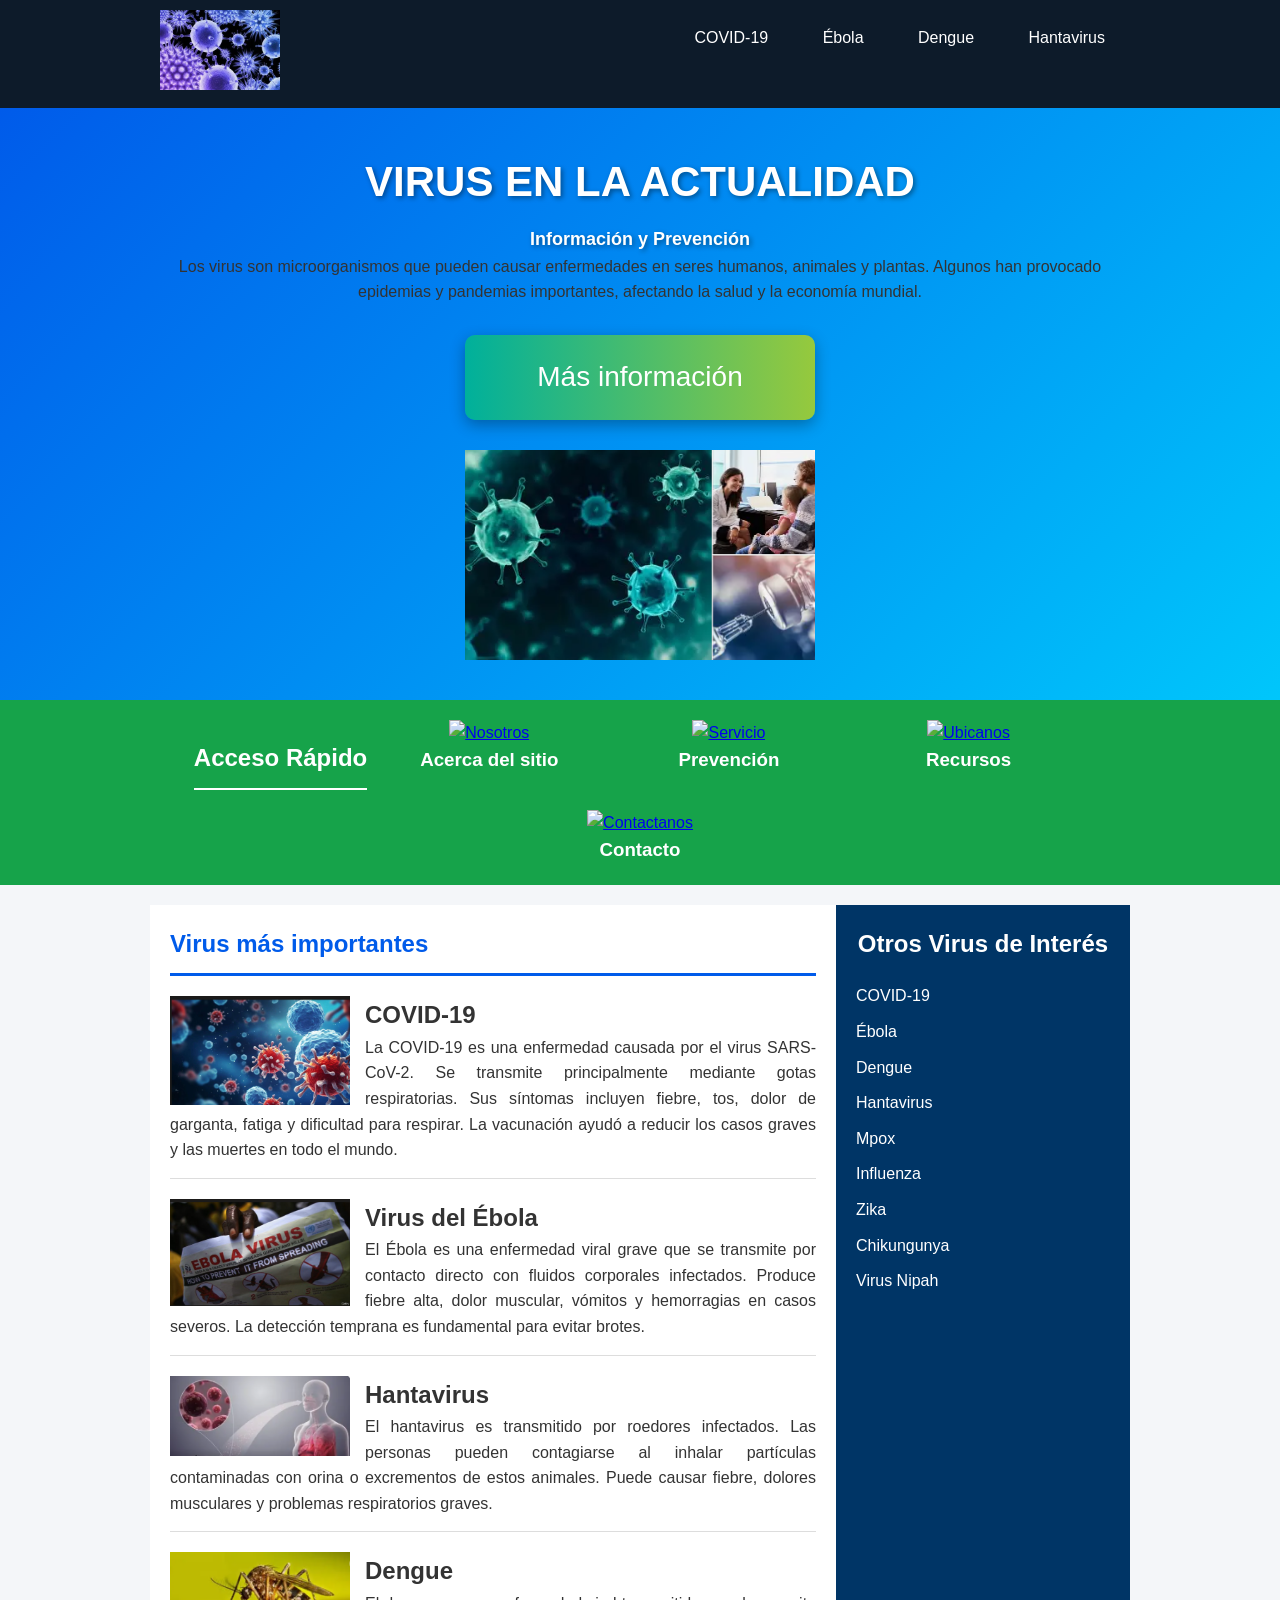
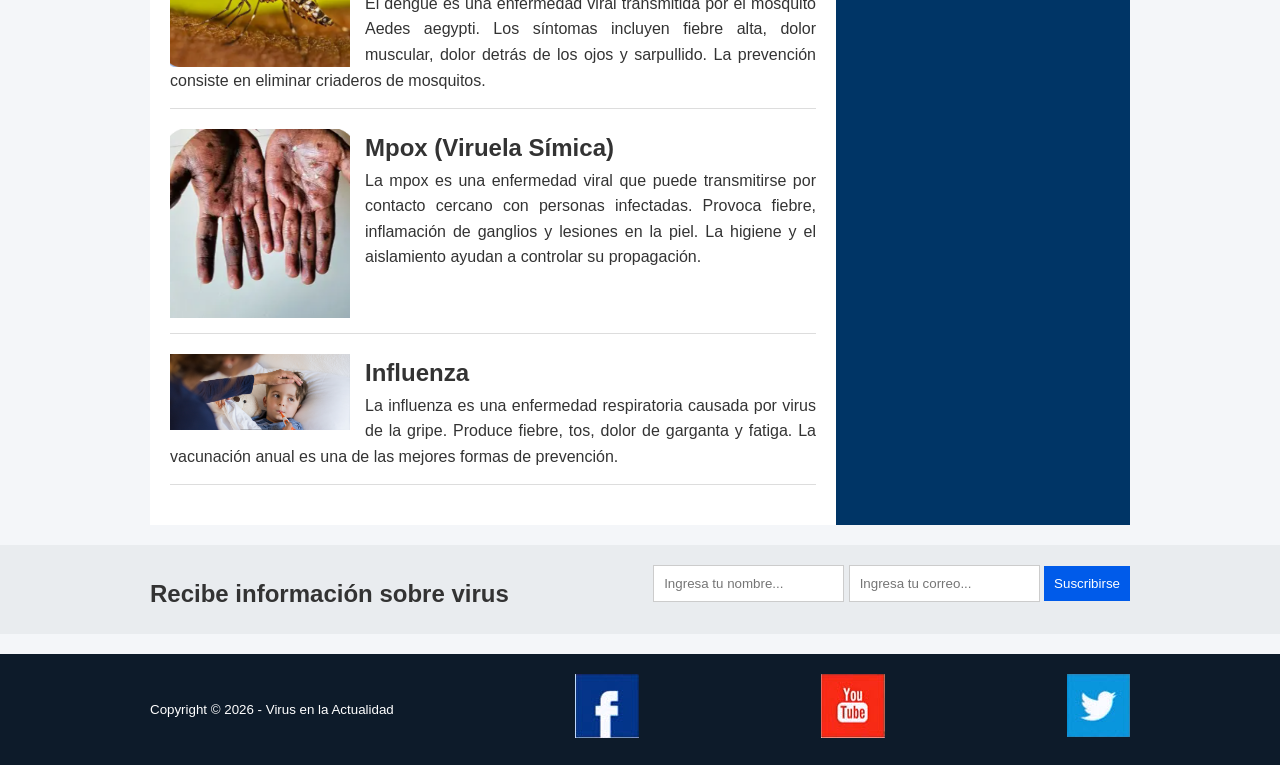
==== index.html @ 53bd7076 "Update index.html" ====
<!DOCTYPE html>
<html lang="es">
<head>
<meta charset="UTF-8">
<meta name="viewport" content="width=device-width, initial-scale=1.0">
<title>Virus en la Actualidad</title>
<link rel="stylesheet" href="estil.css">
</head>

<body>

<header class="encabezado">
<div class="contenedor">

<a href="#" class="logo">
<img src="viruss.png" alt="Virus" width="120">
</a>


<nav>
<ul>
<li><a href="https://www.bing.com/ck/a?!&&p=8088e3fd26302b618a4371f8c829cdefe74ec4a25e5c1a34352c45a4f278e9b9JmltdHM9MTc4MTkxMzYwMA&ptn=3&ver=2&hsh=4&fclid=2a15d539-ee4e-61a8-2cea-c01eef7c60af&psq=covid-19&u=a1aHR0cHM6Ly93d3cubWF5b2NsaW5pYy5vcmcvZXMvZGlzZWFzZXMtY29uZGl0aW9ucy9jb3JvbmF2aXJ1cy9zeW1wdG9tcy1jYXVzZXMvc3ljLTIwNDc5OTYz">COVID-19</a></li>
<li><a href="https://www.bing.com/ck/a?!&&p=b8801605aeb60d02ddc36e6dda9c9af14cb574bf9936cf6f9daf0dab39417d1cJmltdHM9MTc4MTkxMzYwMA&ptn=3&ver=2&hsh=4&fclid=2a15d539-ee4e-61a8-2cea-c01eef7c60af&psq=%c3%89bola&u=a1aHR0cHM6Ly91bmFtZ2xvYmFsLnVuYW0ubXgvZ2xvYmFsX3JldmlzdGEvZWJvbGEtcXVlLWVzLXRyYW5zbWlzaW9uLWJyb3RlLXJkYy8">Ébola</a></li>
<li><a href="https://www.bing.com/ck/a?!&&p=613de1f64ad83415f13c2f3c45b15a337dd0c11873d47c73e52eed023ac76e7bJmltdHM9MTc4MTkxMzYwMA&ptn=3&ver=2&hsh=4&fclid=2a15d539-ee4e-61a8-2cea-c01eef7c60af&psq=Dengue&u=a1aHR0cHM6Ly93d3cuaW1zcy5nb2IubXgvc2FsdWQtZW4tbGluZWEvZGVuZ3Vl">Dengue</a></li>
<li><a href="https://www.bing.com/ck/a?!&&p=617dfa1fc1cedbffe3a6c5efe91ef09f576ca8479c7de5b5a6b8d64e42c54484JmltdHM9MTc4MTkxMzYwMA&ptn=3&ver=2&hsh=4&fclid=2a15d539-ee4e-61a8-2cea-c01eef7c60af&psq=Hantavirus&u=a1aHR0cHM6Ly9oYW50YXZpcnVzbWFwLmNvbS8">Hantavirus</a></li>
</ul>
</nav>

</div>
</header>
<div class="presentacion">
<div class="contenedor">

<div class="introduccion-presentacion">
<h1>VIRUS EN LA ACTUALIDAD<br><span>Información y Prevención</span></h1>

<p>
Los virus son microorganismos que pueden causar enfermedades en seres humanos,
animales y plantas. Algunos han provocado epidemias y pandemias importantes,
afectando la salud y la economía mundial.
</p>

<a href="anteproyecto1.html" class="aprender-mas">
Más información
</a>

</div>

<img src="virus.png" alt="Virus" width="350">

</div>
</div>

<section class="acceso-rapido">

<div class="contenedor">

<h2>Acceso Rápido</h2>

<figure>
                     <a href="#"><img src="imagen/icono1.jpg" alt="Nosotros"></a>
                    <figcaption><h3><a href="Acerca del sitio.html">Acerca del sitio</a></h3></figcaption>
                </figure>
                <figure>
                    <a href="#"><img src="imagen/icono2.jpg" alt="Servicio"></a>
                    <figcaption><h3><a href="Prevención.html">Prevención</a></h3></figcaption>
                </figure>
                <figure>
                    <a href="#"><img src="imagen/icono3.jpg" alt="Ubicanos"></a>
                    <figcaption><h3><a href="Recursos.html">Recursos</a></h3></figcaption>
                </figure>
                <figure>
                    <a href="#"><img src="imagen/icono4.jpg" alt="Contactanos"></a>
                    <figcaption><h3><a href="Contacto.html">Contacto</a></h3></figcaption>
                </figure>
                </ul>
        </div>
    </section>  
<div class="bloque-contenido">

<div class="contenedor">

<main class="articulos">

<h2>Virus más importantes</h2>

<article>

<img src="covid.png" alt="COVID-19" width="200">

<h1>COVID-19</h1>

<p>
La COVID-19 es una enfermedad causada por el virus SARS-CoV-2.
Se transmite principalmente mediante gotas respiratorias.
Sus síntomas incluyen fiebre, tos, dolor de garganta,
fatiga y dificultad para respirar. La vacunación ayudó a reducir
los casos graves y las muertes en todo el mundo.
</p>

</article>

<article>

<img src="ebola.png" alt="Ébola" width="200">

<h1>Virus del Ébola</h1>

<p>
El Ébola es una enfermedad viral grave que se transmite por contacto
directo con fluidos corporales infectados. Produce fiebre alta,
dolor muscular, vómitos y hemorragias en casos severos.
La detección temprana es fundamental para evitar brotes.
</p>

</article>

<article>

<img src="hantavirus.png" alt="Hantavirus" width="300">

<h1>Hantavirus</h1>

<p>
El hantavirus es transmitido por roedores infectados.
Las personas pueden contagiarse al inhalar partículas contaminadas
con orina o excrementos de estos animales.
Puede causar fiebre, dolores musculares y problemas respiratorios graves.
</p>

</article>

<article>

<img src="dengue.png" alt="Dengue" width="300">

<h1>Dengue</h1>

<p>
El dengue es una enfermedad viral transmitida por el mosquito
Aedes aegypti. Los síntomas incluyen fiebre alta,
dolor muscular, dolor detrás de los ojos y sarpullido.
La prevención consiste en eliminar criaderos de mosquitos.
</p>

</article>

<article>

<img src="mpox.png" alt="Mpox" width="200">

<h1>Mpox (Viruela Símica)</h1>

<p>
La mpox es una enfermedad viral que puede transmitirse por
contacto cercano con personas infectadas.
Provoca fiebre, inflamación de ganglios y lesiones en la piel.
La higiene y el aislamiento ayudan a controlar su propagación.
</p>

</article>

<article>

<img src="influenza.png" alt="Influenza" width="300">

<h1>Influenza</h1>

<p>
La influenza es una enfermedad respiratoria causada por virus
de la gripe. Produce fiebre, tos, dolor de garganta y fatiga.
La vacunación anual es una de las mejores formas de prevención.
</p>

</article>






</main>

<aside class="complementario">

<h2>Otros Virus de Interés</h2>

<ul>
<li><a href="https://coronavirus.onu.org.mx/coronavirus/acerca-del-virus">COVID-19</a></li>
<li><a href="https://www.bing.com/ck/a?!&&p=08e85123208a17f2c3b0379598f9537868cf79326a3cc9b6c65a97b20eec8429JmltdHM9MTc4MTkxMzYwMA&ptn=3&ver=2&hsh=4&fclid=2a15d539-ee4e-61a8-2cea-c01eef7c60af&psq=%c3%89bola&u=a1aHR0cHM6Ly93d3cud2hvLmludC9lcy9uZXdzLXJvb20vZmFjdC1zaGVldHMvZGV0YWlsL2Vib2xhLWRpc2Vhc2U">Ébola</a></li>
<li><a href="https://www.bing.com/ck/a?!&&p=9e12b736009599c455ff238015ff511659f514eae9f5d7434d06a8574b0aaf9cJmltdHM9MTc4MTkxMzYwMA&ptn=3&ver=2&hsh=4&fclid=2a15d539-ee4e-61a8-2cea-c01eef7c60af&psq=Dengue&u=a1aHR0cHM6Ly93d3cud2hvLmludC9lcy9uZXdzLXJvb20vZmFjdC1zaGVldHMvZGV0YWlsL2Rlbmd1ZS1hbmQtc2V2ZXJlLWRlbmd1ZQ">Dengue</a></li>
<li><a href="https://www.bing.com/ck/a?!&&p=5f7cc29bcc823e5db4ca0beb638b256f4b17177b706b77f1007e412bdd6699fcJmltdHM9MTc4MTkxMzYwMA&ptn=3&ver=2&hsh=4&fclid=2a15d539-ee4e-61a8-2cea-c01eef7c60af&psq=Hantavirus&u=a1aHR0cHM6Ly93d3cuY2RjLmdvdi9oYW50YXZpcnVzL2VzL2Fib3V0L3NvYnJlLWVsLWhhbnRhdmlydXMuaHRtbA">Hantavirus</a></li>
<li><a href="https://www.bing.com/ck/a?!&&p=7352bfc5c74ef43f81c7f2d03465a277a0c517920f272734f977e028537d4690JmltdHM9MTc4MTkxMzYwMA&ptn=3&ver=2&hsh=4&fclid=2a15d539-ee4e-61a8-2cea-c01eef7c60af&psq=Mpox&u=a1aHR0cHM6Ly93d3cud2hvLmludC9lcy9uZXdzLXJvb20vZmFjdC1zaGVldHMvZGV0YWlsL21wb3g">Mpox</a></li>
<li><a href="https://www.bing.com/ck/a?!&&p=5113dee417f79f431041afbc929b39a341dda16506631aff0552a198eb07ed98JmltdHM9MTc4MTkxMzYwMA&ptn=3&ver=2&hsh=4&fclid=2a15d539-ee4e-61a8-2cea-c01eef7c60af&psq=Influenza&u=a1aHR0cHM6Ly93d3cubWF5b2NsaW5pYy5vcmcvZXMvZGlzZWFzZXMtY29uZGl0aW9ucy9mbHUvc3ltcHRvbXMtY2F1c2VzL3N5Yy0yMDM1MTcxOQ">Influenza</a></li>
<li><a href="https://www.bing.com/ck/a?!&&p=1daa20f4018fedd961c7405f29c15f6197e7b600e5abcdaf88a882cb2bcedb5cJmltdHM9MTc4MTkxMzYwMA&ptn=3&ver=2&hsh=4&fclid=2a15d539-ee4e-61a8-2cea-c01eef7c60af&psq=Zika&u=a1aHR0cHM6Ly93d3cud2hvLmludC9lcy9uZXdzLXJvb20vZmFjdC1zaGVldHMvZGV0YWlsL3ppa2EtdmlydXM">Zika</a></li>
<li><a href="https://www.bing.com/ck/a?!&&p=ad3f4e883d758ebd6774cbf3efd996002b14212c4f59ab68ae8babac08303181JmltdHM9MTc4MTkxMzYwMA&ptn=3&ver=2&hsh=4&fclid=2a15d539-ee4e-61a8-2cea-c01eef7c60af&psq=Chikungunya&u=a1aHR0cHM6Ly93d3cuZ29iLm14L3NhbHVkL2FydGljdWxvcy90b2RvLXNvYnJlLWZpZWJyZS1jaGlrdW5ndW55YQ">Chikungunya</a></li>
<li><a href="https://www.bing.com/ck/a?!&&p=16096ea0c3135d09c52491971f4f9fad7022aa91ecc2b3bc07928d7e3c83456dJmltdHM9MTc4MTkxMzYwMA&ptn=3&ver=2&hsh=4&fclid=2a15d539-ee4e-61a8-2cea-c01eef7c60af&psq=Virus+Nipah&u=a1aHR0cHM6Ly93d3cud2hvLmludC9lcy9uZXdzLXJvb20vZmFjdC1zaGVldHMvZGV0YWlsL25pcGFoLXZpcnVz">Virus Nipah</a></li>

</ul>

</aside>

</div>

</div>

<section class="suscripcion">

<div class="contenedor">

<h2>Recibe información sobre virus</h2>

<form>

<input type="text" placeholder="Ingresa tu nombre..." required>

<input type="email" placeholder="Ingresa tu correo..." required>

<input type="submit" value="Suscribirse">

</form>

</div>

</section>

<footer class="piedepagina">

<div class="contenedor">

<small>
Copyright © 2026 - Virus en la Actualidad
</small>
 <a href="#" title="FaceBook"><img src="imagen/face.jpg" alt="facebook"></a>
    <a href="#" title="Youtube"><img src="imagen/you.jpg" alt="youtube"></a>
    <a href="#" title="twitter"><img src="imagen/twit.jpg" alt="twitter"></a>
</div>

</footer>

</body>
</html>
---- estil.css ----
*{
    box-sizing:border-box;
    margin:0;
    padding:0;
}

body{
    font-family:'Segoe UI', Arial, sans-serif;
    font-size:16px;
    line-height:1.6;
    background:#f4f6f9;
    color:#333;
}

.contenedor{
    width:980px;
    margin:auto;
}

/* ENCABEZADO */
.encabezado{
    background:#0d1b2a;
    overflow:hidden;
}

.logo{
    float:left;
    padding:10px;
}

.encabezado nav{
    float:right;
}

.encabezado nav ul{
    list-style:none;
}

.encabezado nav ul li{
    display:inline-block;
}

.encabezado nav ul li a{
    display:block;
    color:white;
    padding:25px;
    text-decoration:none;
    transition:.3s;
}

.encabezado nav ul li a:hover{
    background:#1b263b;
}

/* PRESENTACIÓN */
.presentacion{
    background:linear-gradient(135deg,#005bea,#00c6fb);
    overflow:hidden;
    padding:40px 0;
}

.introduccion-presentacion{
    text-align:center;
}

.introduccion-presentacion h1{
    color:white;
    font-size:42px;
    text-shadow:2px 2px 5px rgba(0,0,0,.4);
}

.introduccion-presentacion h1 span{
    display:block;
    font-size:18px;
    margin-top:10px;
}

.aprender-mas{
    display:block;
    width:350px;
    margin:30px auto;
    padding:20px;
    text-align:center;
    text-decoration:none;
    color:white;
    font-size:28px;
    border-radius:10px;
    background:linear-gradient(to right,#00b09b,#96c93d);
    box-shadow:0 5px 15px rgba(0,0,0,.3);
    transition:.3s;
}

.aprender-mas:hover{
    transform:scale(1.05);
}

.presentacion img{
    display:block;
    margin:auto;
}

/* ACCESO RÁPIDO */
.acceso-rapido{
    background:#16a34a;
    text-align:center;
    padding:20px 0;
}

.acceso-rapido h2{
    color:white;
    margin-bottom:20px;
    border-bottom:2px solid white;
    display:inline-block;
    padding-bottom:10px;
}

.acceso-rapido figure{
    display:inline-block;
    width:24%;
    text-align:center;
}

.acceso-rapido h3 a{
    color:white;
    text-decoration:none;
}

/* CONTENIDO */
.bloque-contenido{
    margin-top:20px;
}

.bloque-contenido .contenedor{
    display:flex;
}

.articulos{
    width:70%;
    background:white;
    padding:20px;
}

.articulos h2{
    color:#005bea;
    margin-bottom:20px;
    border-bottom:3px solid #005bea;
    padding-bottom:10px;
}

.articulos article{
    margin-bottom:20px;
    overflow:hidden;
    border-bottom:1px solid #ddd;
    padding-bottom:15px;
}

.articulos img{
    float:left;
    margin-right:15px;
    width:180px;
}

.articulos article h1 a{
    color:#333;
    text-decoration:none;
}

.articulos article h1 a:hover{
    color:#005bea;
}

.articulos article p{
    text-align:justify;
}

/* BARRA LATERAL */
.complementario{
    width:30%;
    background:#003566;
    color:white;
    padding:20px;
}

.complementario h2{
    text-align:center;
    margin-bottom:20px;
}

.complementario ul{
    list-style:none;
}

.complementario ul li{
    margin-bottom:10px;
}

.complementario ul li a{
    color:white;
    text-decoration:none;
}

.complementario ul li a:hover{
    color:#ffd60a;
}

/* VIDEO */
video{
    width:100%;
    border-radius:10px;
}

/* SUSCRIPCIÓN */
.suscripcion{
    background:#e9ecef;
    padding:20px;
    margin-top:20px;
    overflow:hidden;
}

.suscripcion h2{
    float:left;
    margin-top:10px;
}

.suscripcion form{
    float:right;
}

.suscripcion input{
    padding:10px;
    border:1px solid #ccc;
}

.suscripcion input[type="submit"]{
    background:#005bea;
    color:white;
    border:none;
    cursor:pointer;
}

.suscripcion input[type="submit"]:hover{
    background:#003f88;
}

/* PIE DE PÁGINA */
.piedepagina{
    background:#0d1b2a;
    padding:20px 0;
    margin-top:20px;
}

.piedepagina .contenedor{
    display:flex;
    justify-content:space-between;
    align-items:center;
}

.piedepagina small{
    color:white;
}

.piedepagina nav ul{
    list-style:none;
}

.piedepagina nav ul li{
    display:inline-block;
    margin-left:15px;
}

.piedepagina nav ul li a{
    color:white;
    text-decoration:none;
}

.piedepagina nav ul li a:hover{
    color:#ffd60a;
}

/* REDES SOCIALES */
.social{
    position:fixed;
    top:30%;
    right:10px;
}

.social a{
    display:block;
    margin-bottom:5px;
    opacity:.8;
}

.social a:hover{
    opacity:1;
}

.social img{
    border-radius:50%;
}
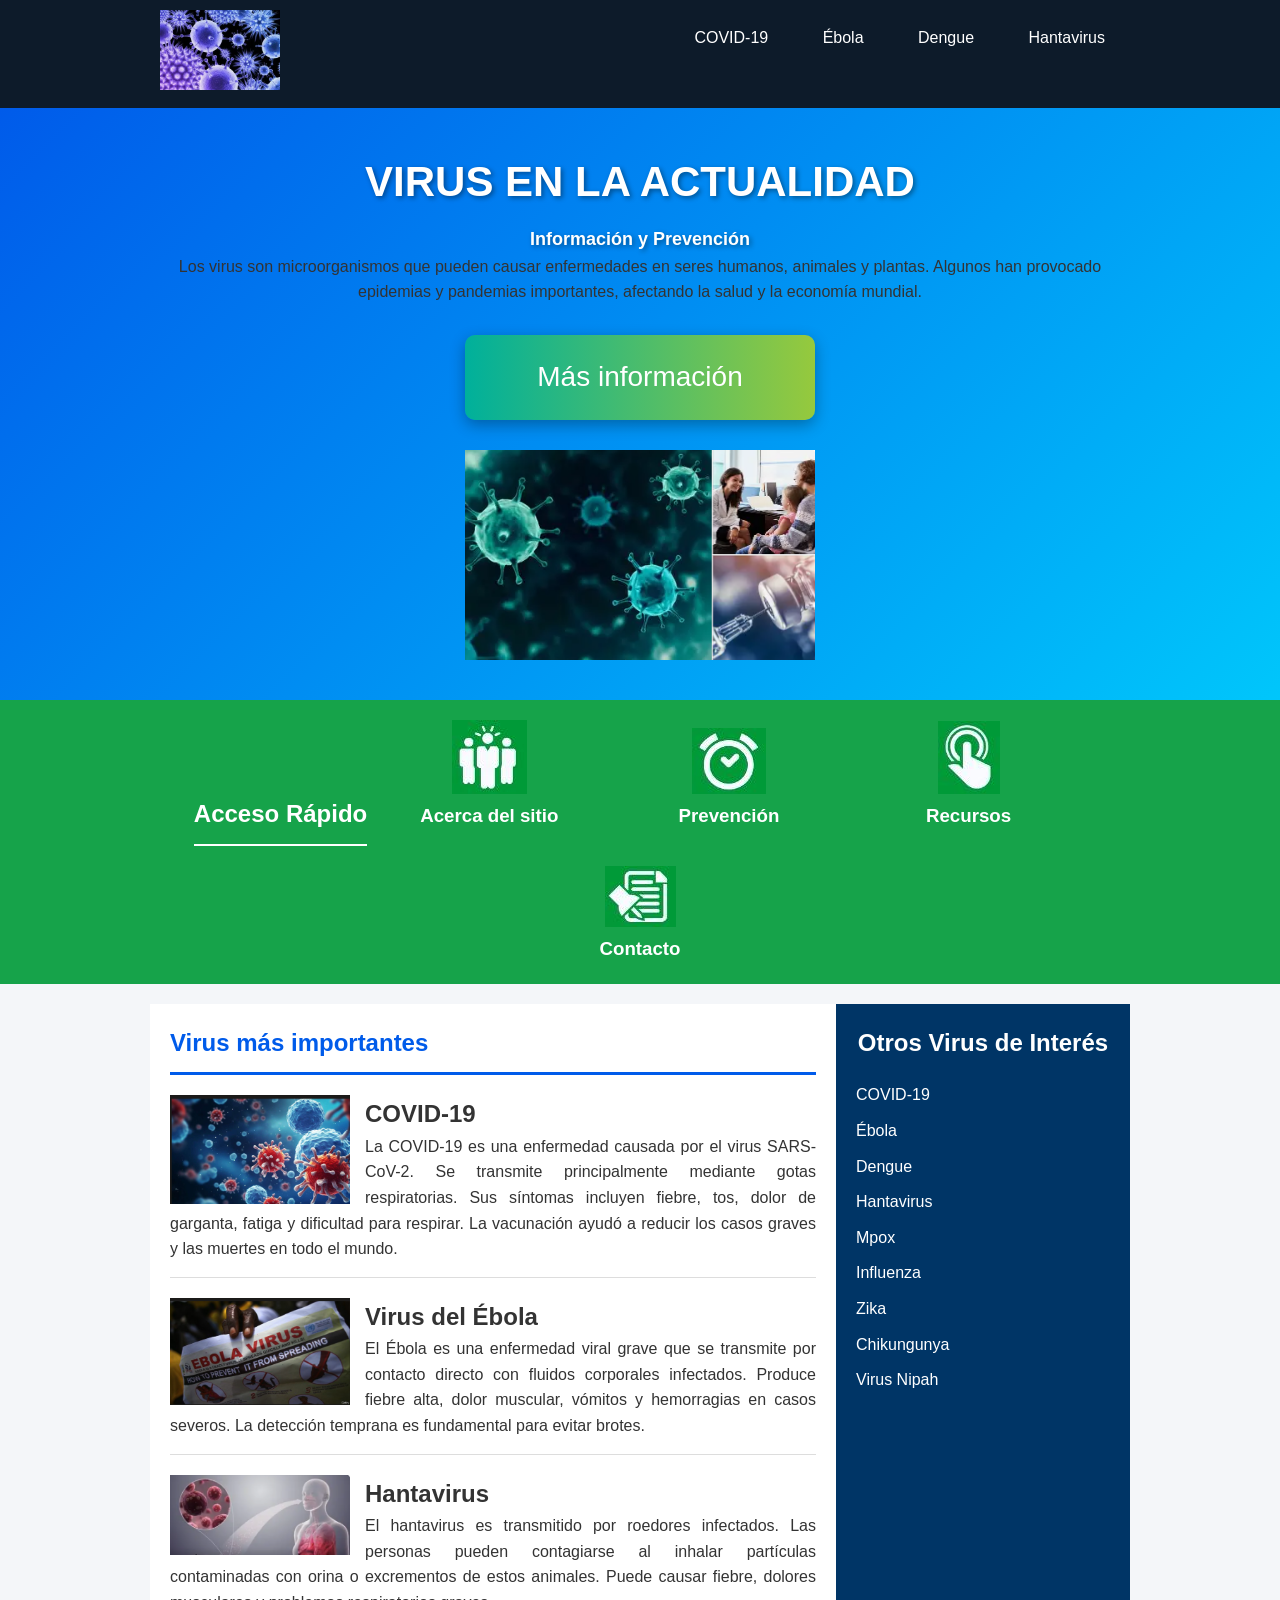
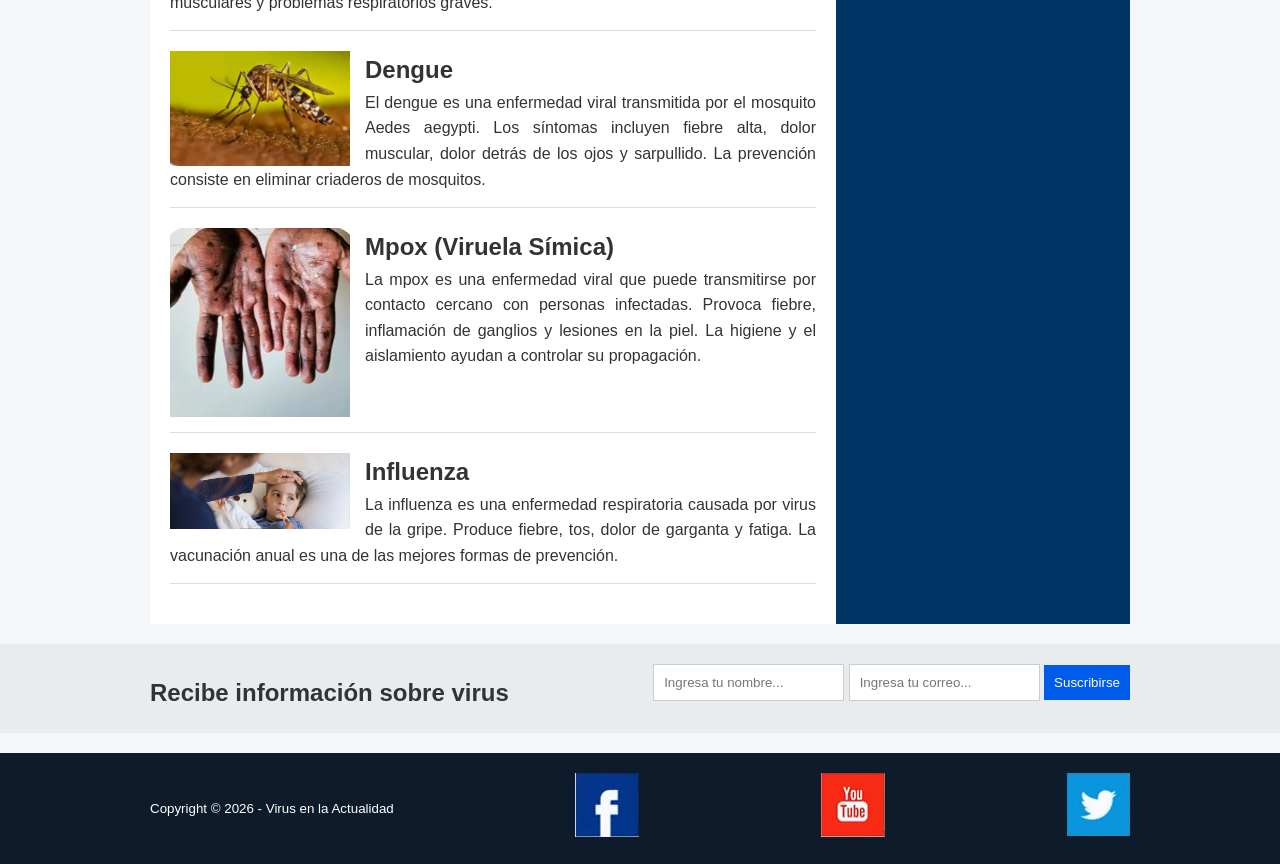
==== commit b46ead6a: "Update index.html" ====
--- a/index.html
+++ b/index.html
@@ -58,19 +58,19 @@
 <h2>Acceso Rápido</h2>
 
 <figure>
-                     <a href="#"><img src="imagen/icono1.jpg" alt="Nosotros"></a>
+                     <a href="#"><img src="imagen/icono1.JPG" alt="Nosotros"></a>
                     <figcaption><h3><a href="Acerca del sitio.html">Acerca del sitio</a></h3></figcaption>
                 </figure>
                 <figure>
-                    <a href="#"><img src="imagen/icono2.jpg" alt="Servicio"></a>
+                    <a href="#"><img src="imagen/icono2.JPG" alt="Servicio"></a>
                     <figcaption><h3><a href="Prevención.html">Prevención</a></h3></figcaption>
                 </figure>
                 <figure>
-                    <a href="#"><img src="imagen/icono3.jpg" alt="Ubicanos"></a>
+                    <a href="#"><img src="imagen/icono3.JPG" alt="Ubicanos"></a>
                     <figcaption><h3><a href="Recursos.html">Recursos</a></h3></figcaption>
                 </figure>
                 <figure>
-                    <a href="#"><img src="imagen/icono4.jpg" alt="Contactanos"></a>
+                    <a href="#"><img src="imagen/icono4.JPG" alt="Contactanos"></a>
                     <figcaption><h3><a href="Contacto.html">Contacto</a></h3></figcaption>
                 </figure>
                 </ul>
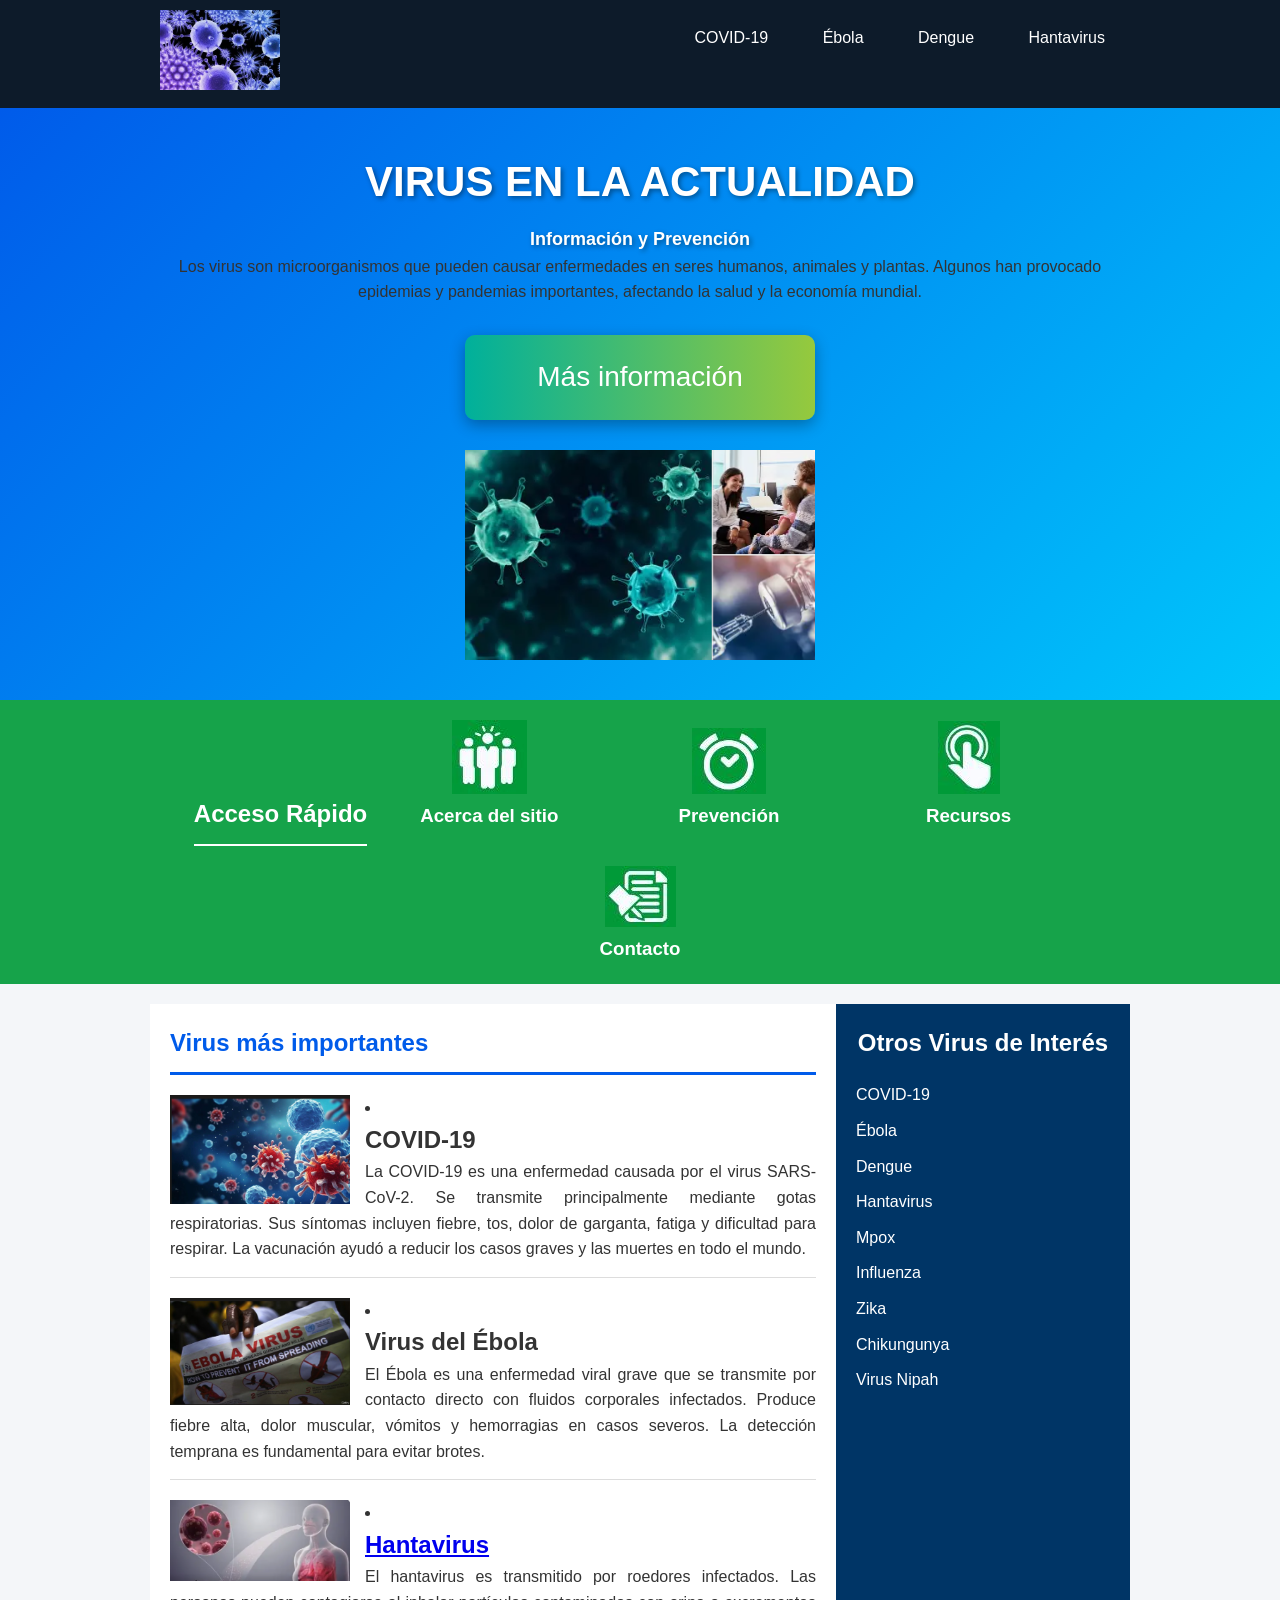
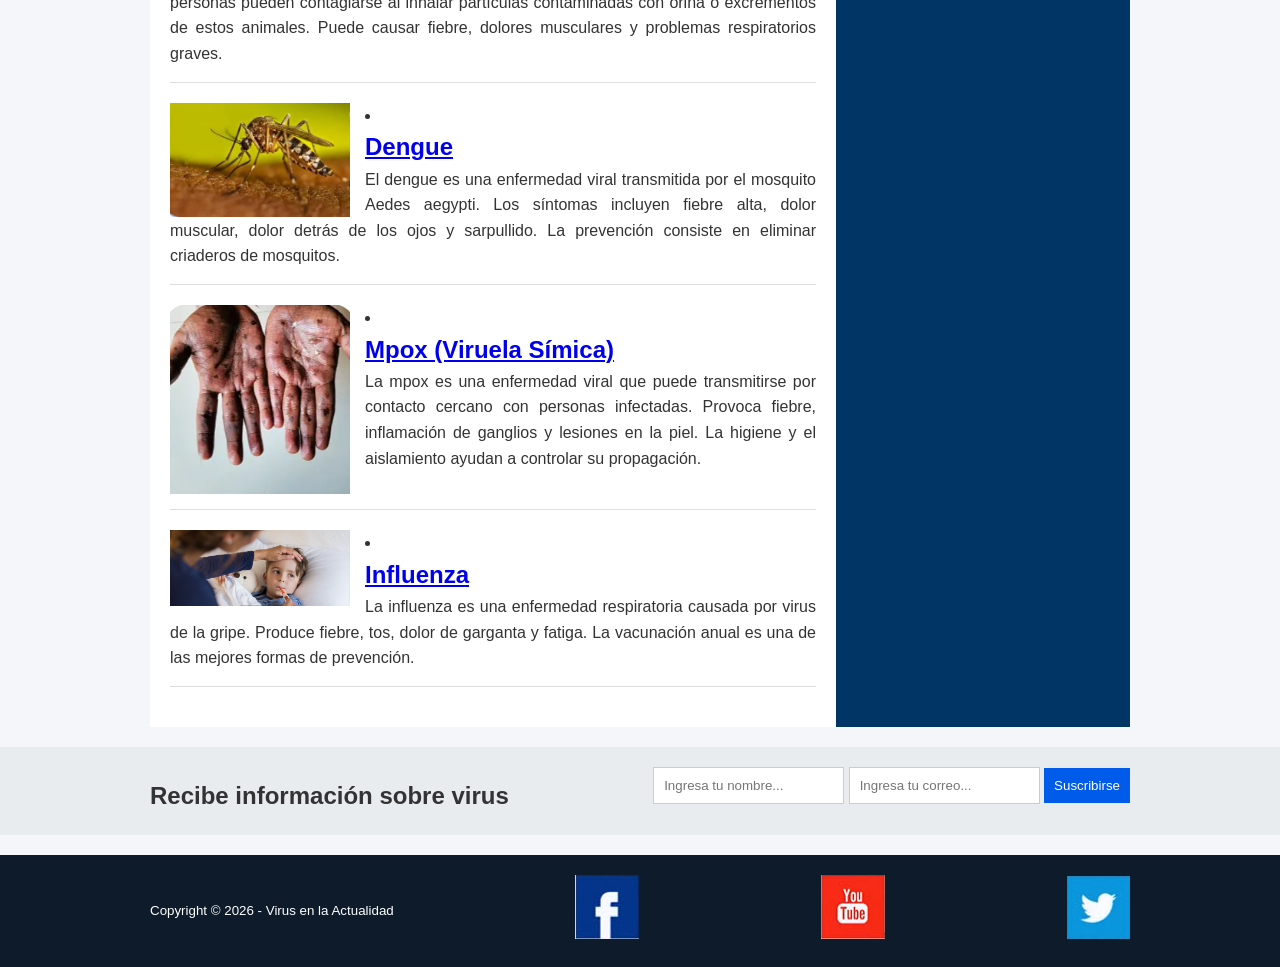
==== commit f65cdf06: "Update index.html" ====
--- a/index.html
+++ b/index.html
@@ -88,7 +88,7 @@
 
 <img src="covid.png" alt="COVID-19" width="200">
 
-<h1>COVID-19</h1>
+<li><a href="https://coronavirus.onu.org.mx/coronavirus/acerca-del-virus"><h1>COVID-19</a></li></h1>
 
 <p>
 La COVID-19 es una enfermedad causada por el virus SARS-CoV-2.
@@ -104,7 +104,7 @@
 
 <img src="ebola.png" alt="Ébola" width="200">
 
-<h1>Virus del Ébola</h1>
+<li><a href="https://www.bing.com/ck/a?!&&p=08e85123208a17f2c3b0379598f9537868cf79326a3cc9b6c65a97b20eec8429JmltdHM9MTc4MTkxMzYwMA&ptn=3&ver=2&hsh=4&fclid=2a15d539-ee4e-61a8-2cea-c01eef7c60af&psq=%c3%89bola&u=a1aHR0cHM6Ly93d3cud2hvLmludC9lcy9uZXdzLXJvb20vZmFjdC1zaGVldHMvZGV0YWlsL2Vib2xhLWRpc2Vhc2U"><h1>Virus del Ébola</a></li></h1>
 
 <p>
 El Ébola es una enfermedad viral grave que se transmite por contacto
@@ -119,7 +119,7 @@
 
 <img src="hantavirus.png" alt="Hantavirus" width="300">
 
-<h1>Hantavirus</h1>
+<li><a href="https://www.bing.com/ck/a?!&&p=5f7cc29bcc823e5db4ca0beb638b256f4b17177b706b77f1007e412bdd6699fcJmltdHM9MTc4MTkxMzYwMA&ptn=3&ver=2&hsh=4&fclid=2a15d539-ee4e-61a8-2cea-c01eef7c60af&psq=Hantavirus&u=a1aHR0cHM6Ly93d3cuY2RjLmdvdi9oYW50YXZpcnVzL2VzL2Fib3V0L3NvYnJlLWVsLWhhbnRhdmlydXMuaHRtbA"><h1>Hantavirus</h1></a></li>
 
 <p>
 El hantavirus es transmitido por roedores infectados.
@@ -134,7 +134,7 @@
 
 <img src="dengue.png" alt="Dengue" width="300">
 
-<h1>Dengue</h1>
+<li><a href="https://www.bing.com/ck/a?!&&p=9e12b736009599c455ff238015ff511659f514eae9f5d7434d06a8574b0aaf9cJmltdHM9MTc4MTkxMzYwMA&ptn=3&ver=2&hsh=4&fclid=2a15d539-ee4e-61a8-2cea-c01eef7c60af&psq=Dengue&u=a1aHR0cHM6Ly93d3cud2hvLmludC9lcy9uZXdzLXJvb20vZmFjdC1zaGVldHMvZGV0YWlsL2Rlbmd1ZS1hbmQtc2V2ZXJlLWRlbmd1ZQ"><h1>Dengue</h1></a></li>
 
 <p>
 El dengue es una enfermedad viral transmitida por el mosquito
@@ -149,7 +149,7 @@
 
 <img src="mpox.png" alt="Mpox" width="200">
 
-<h1>Mpox (Viruela Símica)</h1>
+<li><a href="https://www.bing.com/ck/a?!&&p=7352bfc5c74ef43f81c7f2d03465a277a0c517920f272734f977e028537d4690JmltdHM9MTc4MTkxMzYwMA&ptn=3&ver=2&hsh=4&fclid=2a15d539-ee4e-61a8-2cea-c01eef7c60af&psq=Mpox&u=a1aHR0cHM6Ly93d3cud2hvLmludC9lcy9uZXdzLXJvb20vZmFjdC1zaGVldHMvZGV0YWlsL21wb3g"><h1>Mpox (Viruela Símica)</h1></a></li>
 
 <p>
 La mpox es una enfermedad viral que puede transmitirse por
@@ -164,7 +164,7 @@
 
 <img src="influenza.png" alt="Influenza" width="300">
 
-<h1>Influenza</h1>
+<li><a href="https://www.bing.com/ck/a?!&&p=5113dee417f79f431041afbc929b39a341dda16506631aff0552a198eb07ed98JmltdHM9MTc4MTkxMzYwMA&ptn=3&ver=2&hsh=4&fclid=2a15d539-ee4e-61a8-2cea-c01eef7c60af&psq=Influenza&u=a1aHR0cHM6Ly93d3cubWF5b2NsaW5pYy5vcmcvZXMvZGlzZWFzZXMtY29uZGl0aW9ucy9mbHUvc3ltcHRvbXMtY2F1c2VzL3N5Yy0yMDM1MTcxOQ"><h1>Influenza</h1></a></li>
 
 <p>
 La influenza es una enfermedad respiratoria causada por virus
@@ -231,9 +231,9 @@
 <small>
 Copyright © 2026 - Virus en la Actualidad
 </small>
- <a href="#" title="FaceBook"><img src="imagen/face.jpg" alt="facebook"></a>
-    <a href="#" title="Youtube"><img src="imagen/you.jpg" alt="youtube"></a>
-    <a href="#" title="twitter"><img src="imagen/twit.jpg" alt="twitter"></a>
+ <a href="https://www.facebook.com/share/1BMdpPkEVo" title="FaceBook"><img src="imagen/face.jpg" alt="facebook"></a>
+    <a href="https://youtube.com/@antraxfreefire9516?si=t1pqMndiA2WCyKS3" title="Youtube"><img src="imagen/you.jpg" alt="youtube"></a>
+    <a href="https://www.threads.com/@kevinv_vr" title="twitter"><img src="imagen/twit.jpg" alt="twitter"></a>
 </div>
 
 </footer>
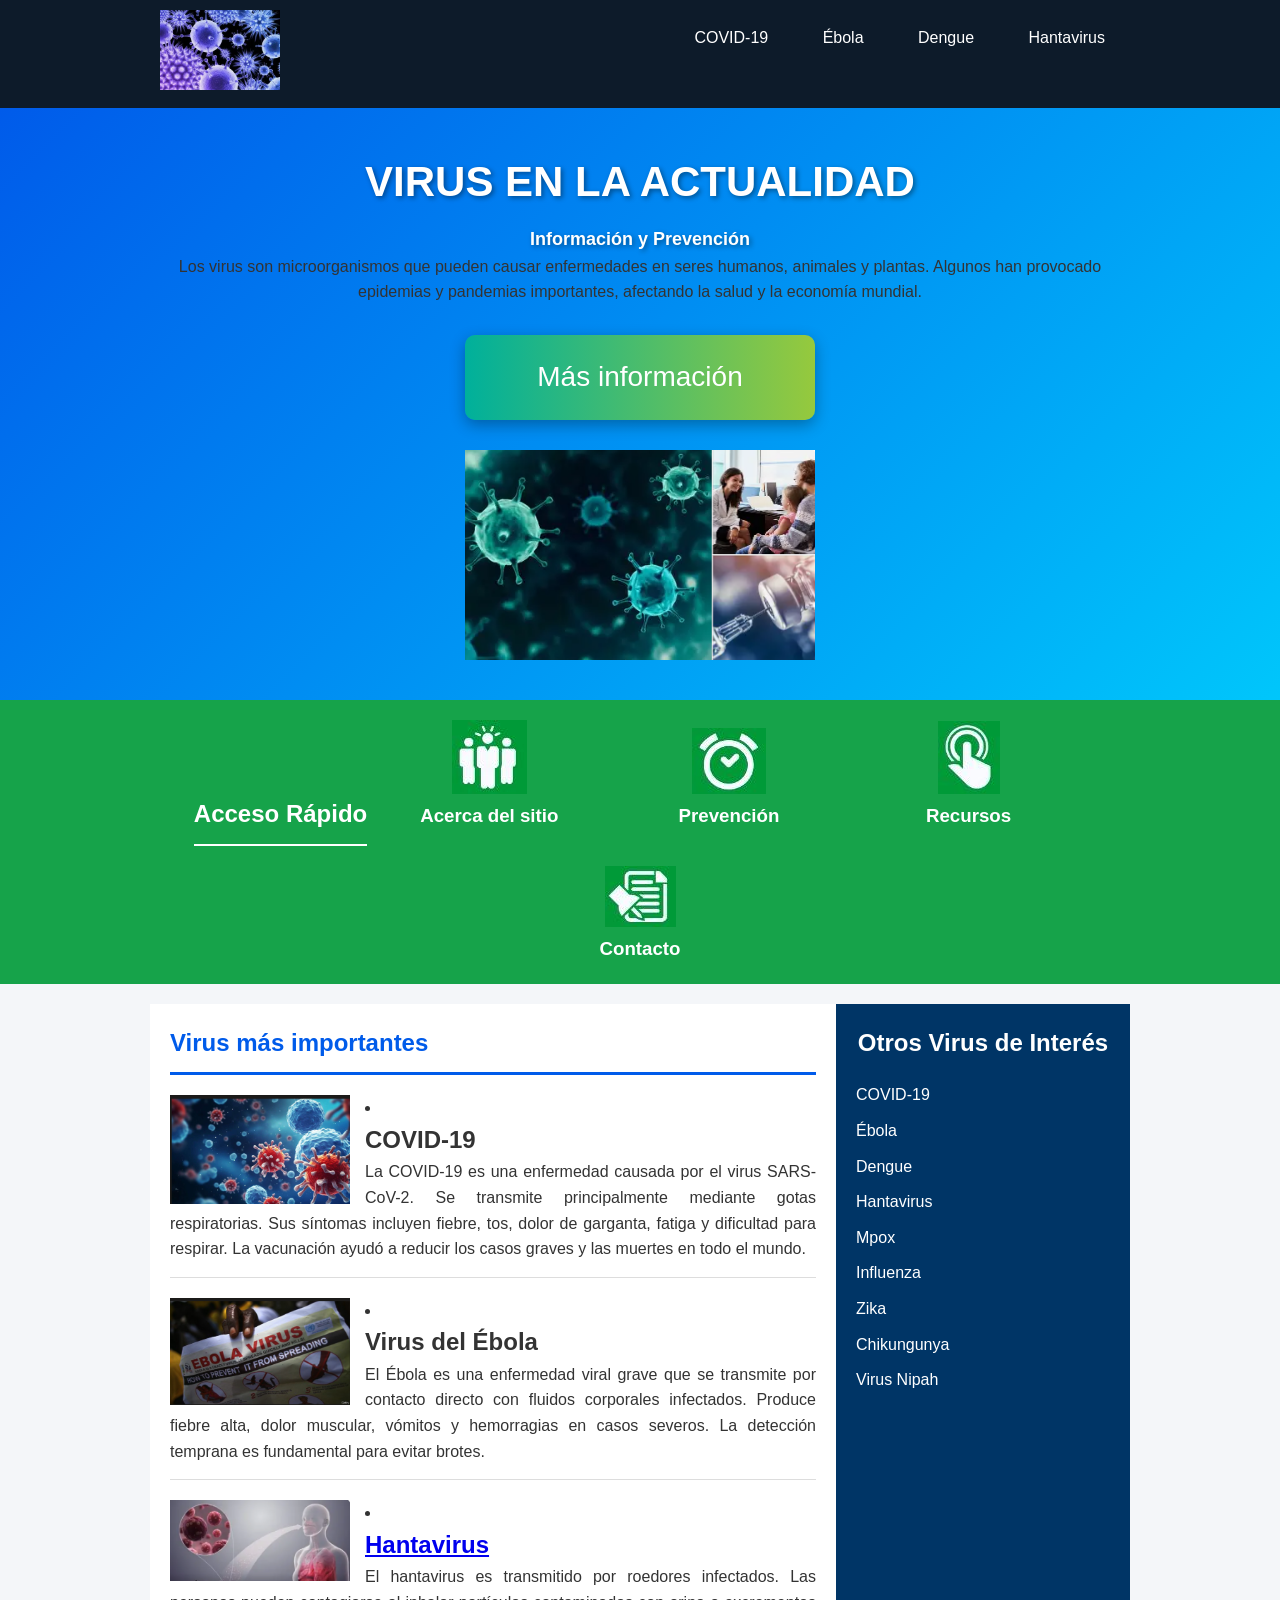
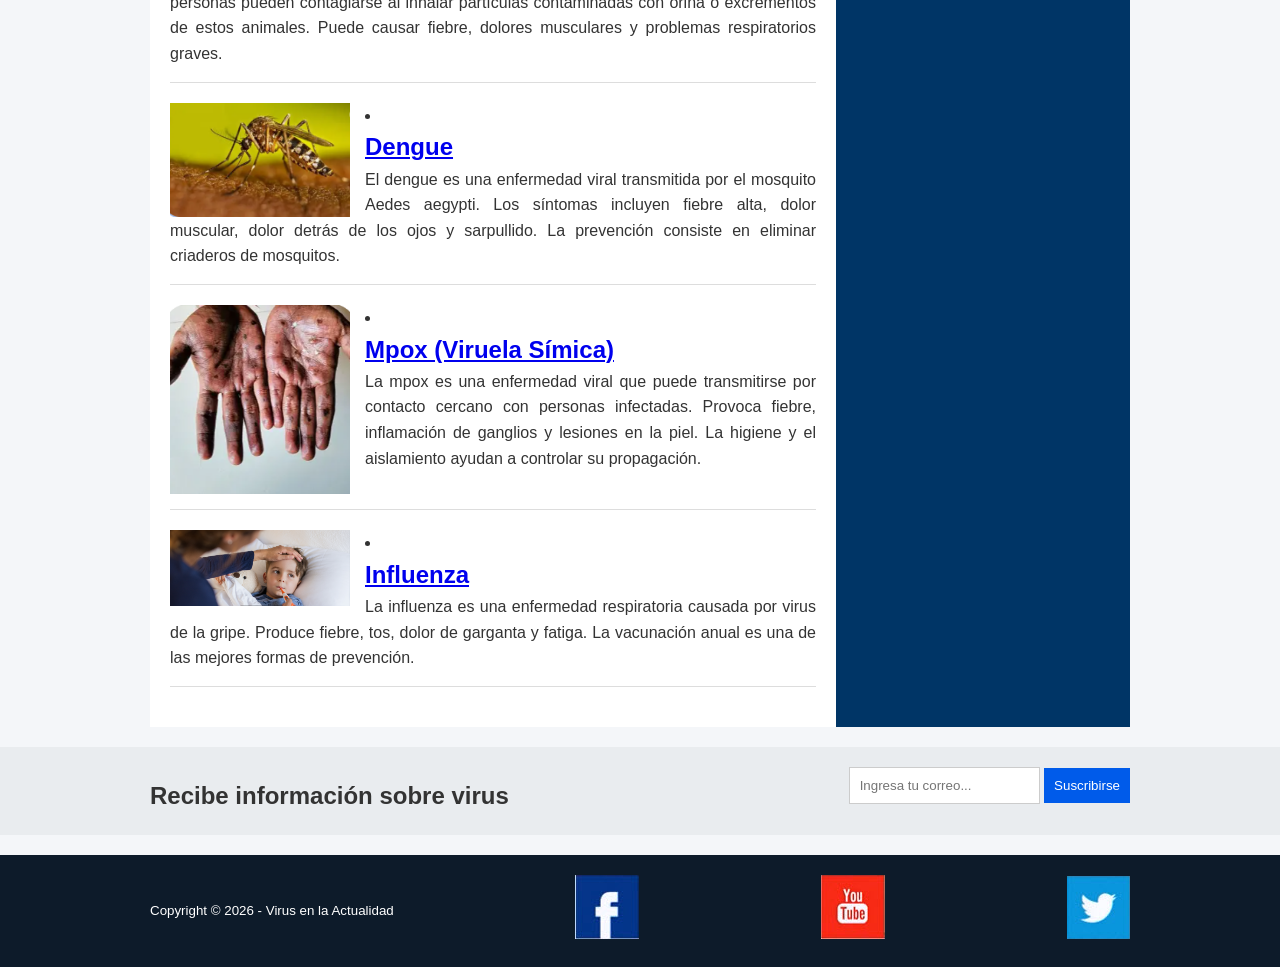
==== commit 61ab72a1: "Update index.html" ====
--- a/index.html
+++ b/index.html
@@ -210,7 +210,9 @@
 
 <h2>Recibe información sobre virus</h2>
 
-<form>
+<form
+  action="https://formspree.io/f/meebgnyk"
+  method="POST"
 
 <input type="text" placeholder="Ingresa tu nombre..." required>
 
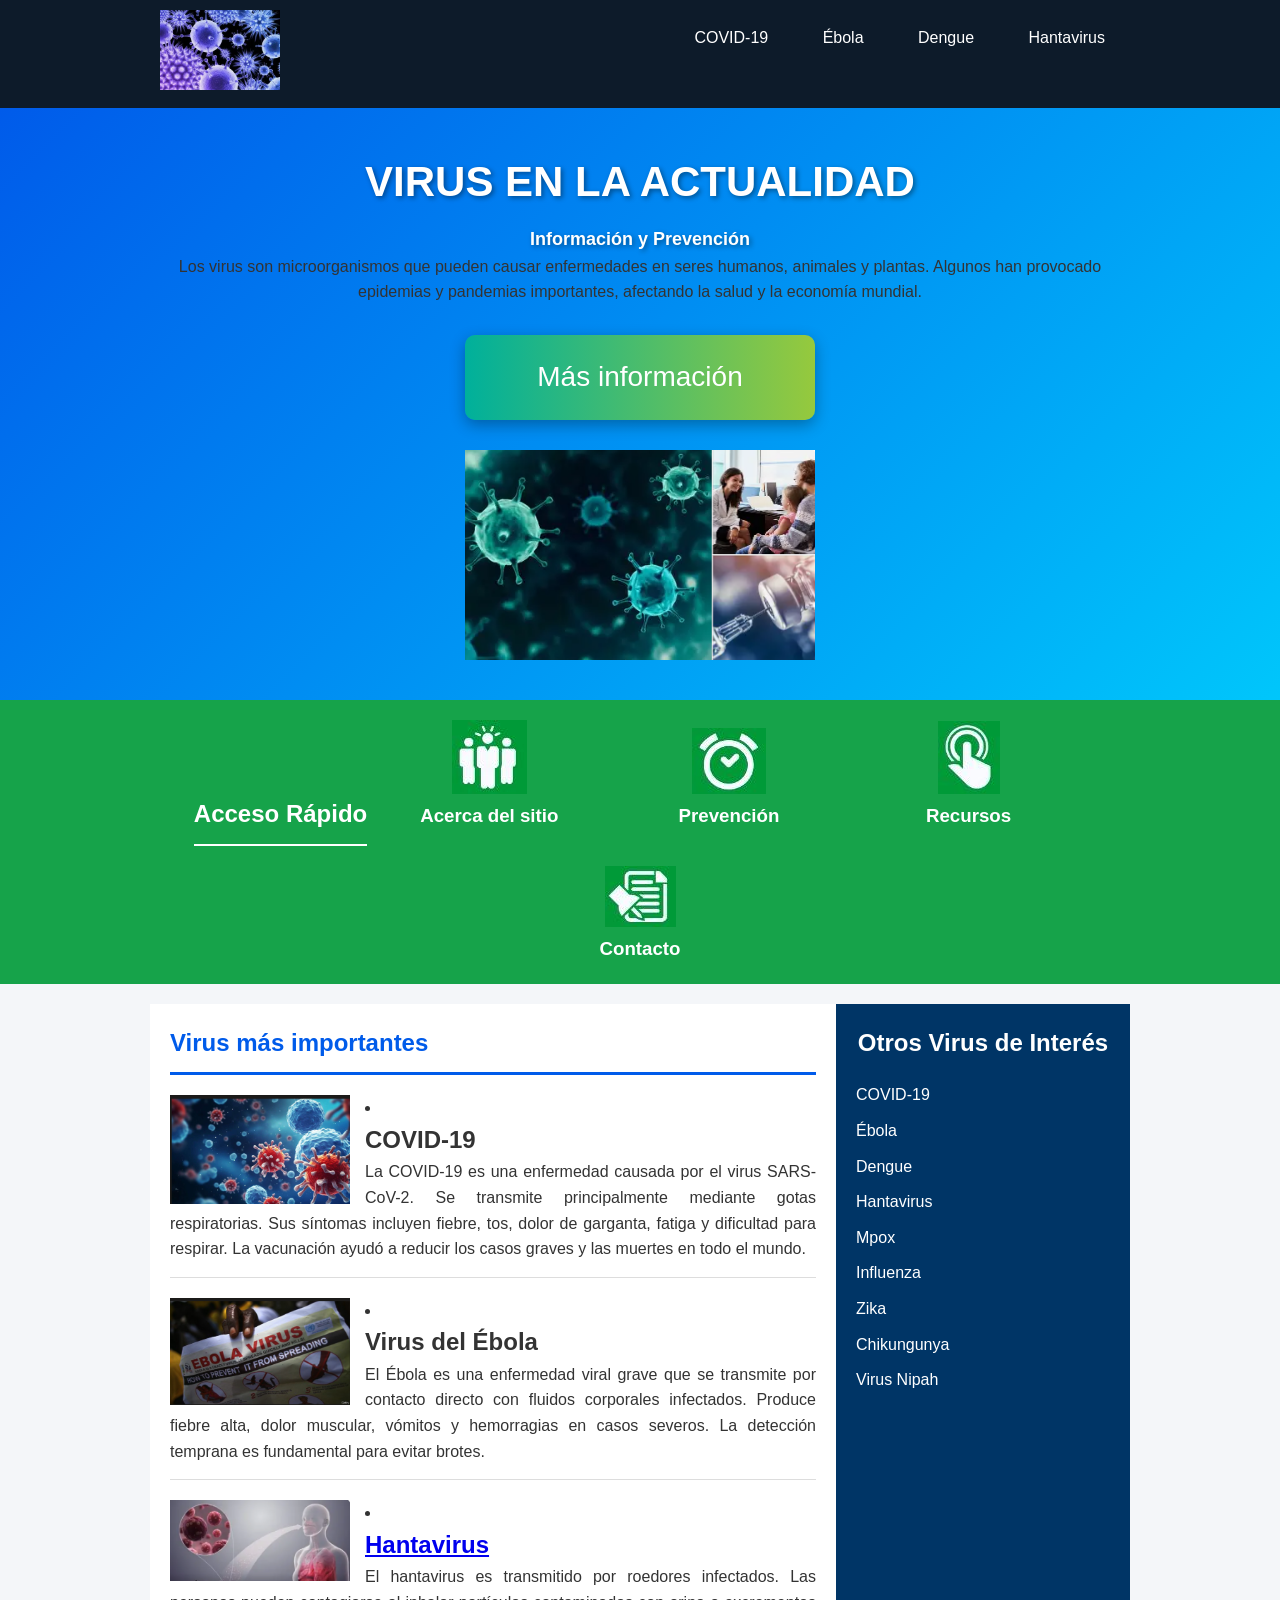
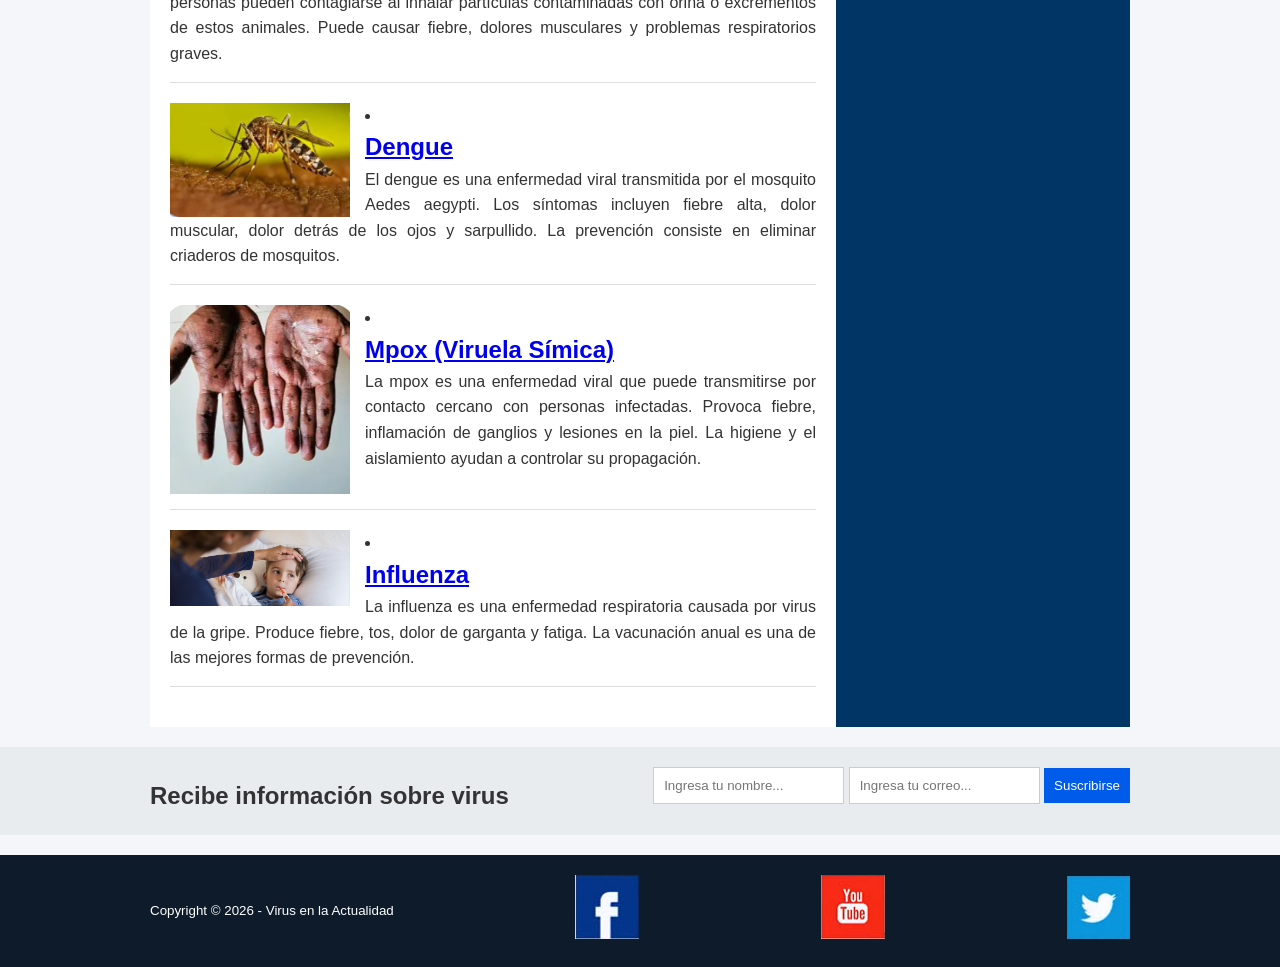
==== commit 5e0e5ec7: "Update index.html" ====
--- a/index.html
+++ b/index.html
@@ -212,7 +212,7 @@
 
 <form
   action="https://formspree.io/f/meebgnyk"
-  method="POST"
+  method="POST">
 
 <input type="text" placeholder="Ingresa tu nombre..." required>
 
